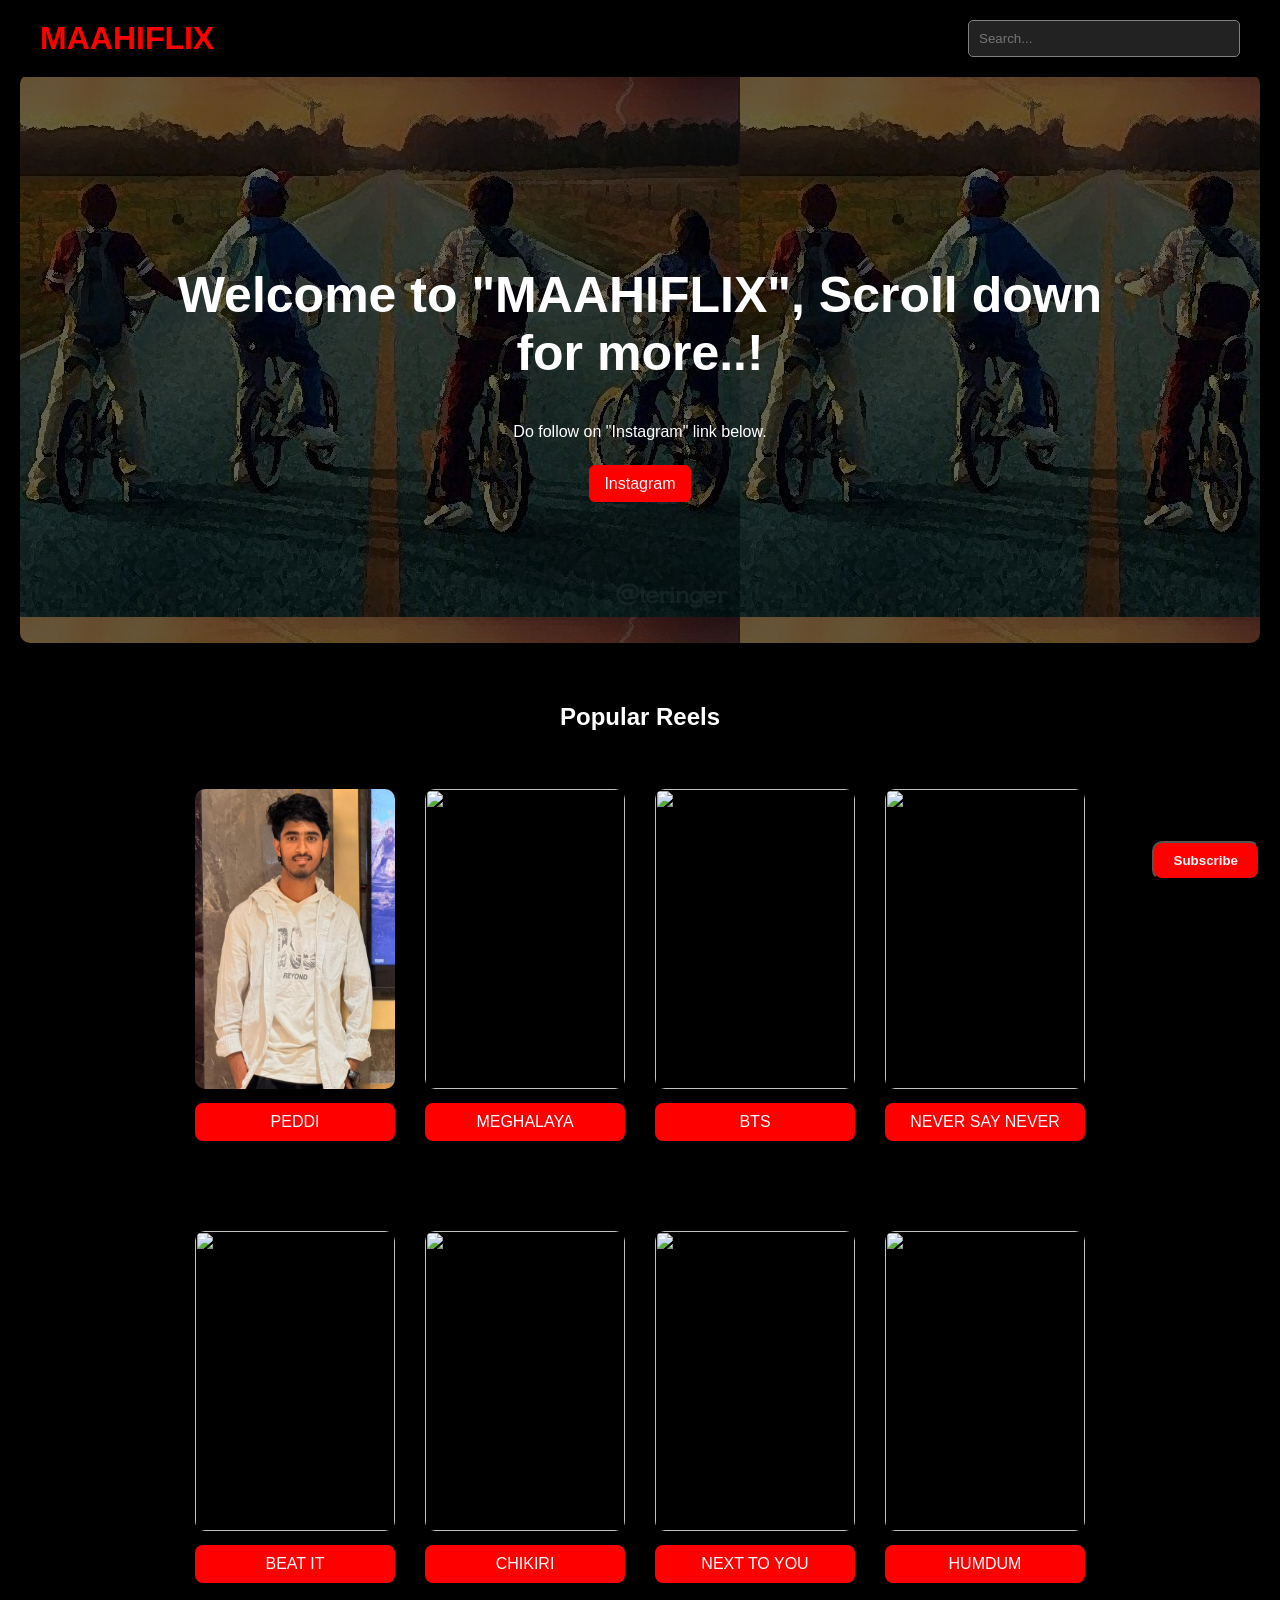
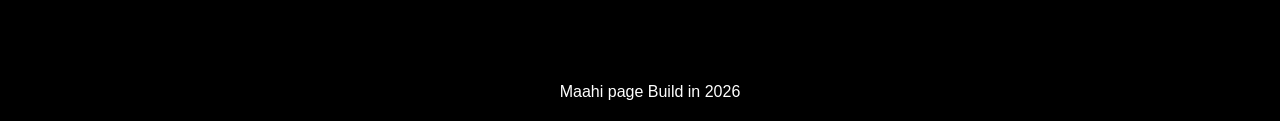
==== index.html @ ffd74074 "Update index.html" ====
<!DOCTYPE html>
<!-- saved from url=(0055)http://127.0.0.1:5500/HTML/codewithherry/Maahiflix.html -->
<html><head><meta http-equiv="Content-Type" content="text/html; charset=UTF-8">
    <title>Maahiflix Clone</title>

</head>

<body>
  <link rel="stylesheet" href="style.css">

   
        <header>
    <h1 class="logo">MAAHIFLIX</h1>

    <input type="text" class="search-bar" placeholder="Search...">
</header>
    <br>
    <br>
    <br>
    

    <section class="hero">
        <h2>Welcome to "MAAHIFLIX", Scroll down for more..!</h2>
        <p>Do follow on "Instagram" link below.</p>
        <br>
        <a href="https://www.instagram.com/_just_maahi_18_?igsh=cjZ6cXA5bGZxYmt2">Instagram</a>
        
    </section>

    <section class="movies">
        <h2>Popular Reels</h2>
    </section>
    <br>

    <div class="movies">

        <div class="poster">
            <img src="maahi img1.jpeg">
            <a class="button" href="https://youtube.com/shorts/MWIY2UWbsQY?si=I16VF3yiIksr1uJ7">PEDDI</a>
        </div>

        <div class="poster">
            <img src="./Maahiflix Clone_files/meg.jpeg">
            <a class="button" href="https://youtube.com/shorts/VpEgujZqA54?si=WjXVanFXf29eTzU4">MEGHALAYA</a>
        </div>

        <div class="poster">
            <img src="./Maahiflix Clone_files/bts.jpeg">
            <a class="button" href="https://youtube.com/shorts/w6voarQ_OA4?si=nF2gyDTTcfPA8ItJ">BTS</a>
        </div>

        <div class="poster">
            <img src="./Maahiflix Clone_files/never.jpeg">
            <a class="button" href="https://youtube.com/shorts/Gx3rv08cJI4?si=7sINIosjnf2MmqcY">NEVER SAY NEVER</a>
        </div>

    </div>


<br>
<br>
<br>
<br>
<br>



    <div class="movies">

        <div class="poster">
            <img src="./Maahiflix Clone_files/Beat it.jpeg">
            <a class="button" href="https://youtube.com/shorts/J0dTF4i-40I?si=UJplT0nKMOeGjA_E">BEAT IT</a>
        </div>

        <div class="poster">
            <img src="./Maahiflix Clone_files/Chikiri.jpeg">
            <a class="button" href="https://youtube.com/shorts/k_ZTcE4MEac?si=inO27ZKJ2iyz0i06">CHIKIRI</a>
        </div>

        <div class="poster">
            <img src="./Maahiflix Clone_files/foggy2.jpeg">
            <a class="button" href="https://youtube.com/shorts/_gswIXeSfIc?si=vBT4kzXUfwfu1uIm">NEXT TO YOU</a>
        </div>

        <div class="poster">
            <img src="./Maahiflix Clone_files/foggy1.jpeg">
            <a class="button" href="https://youtube.com/shorts/on-m7FxXfk8?si=cOUUCtOedN4TR5DD">HUMDUM</a>
           
        </div>

    </div>

    
      <button>
         <b> <a style="color: aliceblue;
          text-decoration: none;" href="http://127.0.0.1:5500/HTML/codewithherry/www.youtube.com/@justmaahi18">Subscribe</a>
          </b>
       </button>
            
     


    <footer>Maahi page Build in 2026</footer>

       

<!-- Code injected by live-server -->
<script>
	// <![CDATA[  <-- For SVG support
	if ('WebSocket' in window) {
		(function () {
			function refreshCSS() {
				var sheets = [].slice.call(document.getElementsByTagName("link"));
				var head = document.getElementsByTagName("head")[0];
				for (var i = 0; i < sheets.length; ++i) {
					var elem = sheets[i];
					var parent = elem.parentElement || head;
					parent.removeChild(elem);
					var rel = elem.rel;
					if (elem.href && typeof rel != "string" || rel.length == 0 || rel.toLowerCase() == "stylesheet") {
						var url = elem.href.replace(/(&|\?)_cacheOverride=\d+/, '');
						elem.href = url + (url.indexOf('?') >= 0 ? '&' : '?') + '_cacheOverride=' + (new Date().valueOf());
					}
					parent.appendChild(elem);
				}
			}
			var protocol = window.location.protocol === 'http:' ? 'ws://' : 'wss://';
			var address = protocol + window.location.host + window.location.pathname + '/ws';
			var socket = new WebSocket(address);
			socket.onmessage = function (msg) {
				if (msg.data == 'reload') window.location.reload();
				else if (msg.data == 'refreshcss') refreshCSS();
			};
			if (sessionStorage && !sessionStorage.getItem('IsThisFirstTime_Log_From_LiveServer')) {
				console.log('Live reload enabled.');
				sessionStorage.setItem('IsThisFirstTime_Log_From_LiveServer', true);
			}
		})();
	}
	else {
		console.error('Upgrade your browser. This Browser is NOT supported WebSocket for Live-Reloading.');
	}
	// ]]>
</script>


</body></html>
---- style.css ----
body {
    margin: 0;
    background-color: black;
    color: white;
    font-family: Arial, sans-serif;
    background-image: url("");

}

header {
    display: flexbox;
    text-align: right;
    align-items: center;
    padding: 50px 30px;



}



header a {
    color: aliceblue;
    background-color: red;
    padding: 10px 20px;
    border-radius: 5px;
    text-decoration: none;
}


.hero {
    text-align: center;
    padding: 150px 20px;
    background-image: url(background.jpeg);
    padding: 150px;
    margin: 20px;
    border-radius: 10px;
   
    background:
        linear-gradient(rgba(0, 0, 0, 0.6),
            rgba(0, 0, 0, 0.6)),
        url("background.jpeg");


}


.hero h2 {
    font-size: 50px;
}

.hero a {
    color: aliceblue;
    background-color: red;
    padding: 10px 15px;
    border-radius: 6px;
    text-decoration: none;
}

.movie-row {
    display: flex;
    gap: 20px;
    padding: 20px;
    justify-content: center;
}


.movies {
    display: flex;
    justify-content: center;
    gap: 30px;
}

.movies h2 {
    font-family: 'Franklin Gothic Medium', 'Arial Narrow', Arial, sans-serif;
    padding: 50px;
    display: flex;
    gap: 20px;
    padding: 20px;
    justify-content: center;
}


.poster {
    text-align: center;

}

.poster img {
    width: 200px;
    height: 300px;
    border-radius: 10px;
    transition: 0.3s;

}


.button {
    display: block;
    margin-top: 10px;
    background: red;
    color: white;
    text-decoration: none;
    padding: 10px;
    border-radius: 8px;



}


footer {
    text-align: center;
    padding-top: 100px;
    padding-right: 30px;
    padding-bottom: 20px;
    padding-left: 50px;
}

button {
    background-color: red;
    color: white;
    position: fixed;
    bottom: 0;
    right: 0;
    padding: 10px 20px;
    margin: 20px;
    border-radius: 10px;


}


header {
    position: fixed;
    top: 0;
    left: 0;
    width: 100%;

    display: flex;
    justify-content: space-between;
    align-items: center;

    background-color: black;
    padding: 20px 40px;
    z-index: 1000;
}

.logo {
    color: red;
    margin: 0;
}

.search-bar {
    width: 250px;
    padding: 10px;
    margin-right: 80px;

    background-color: #222;
    color: white;
    border: 1px solid gray;
    border-radius: 5px;
}
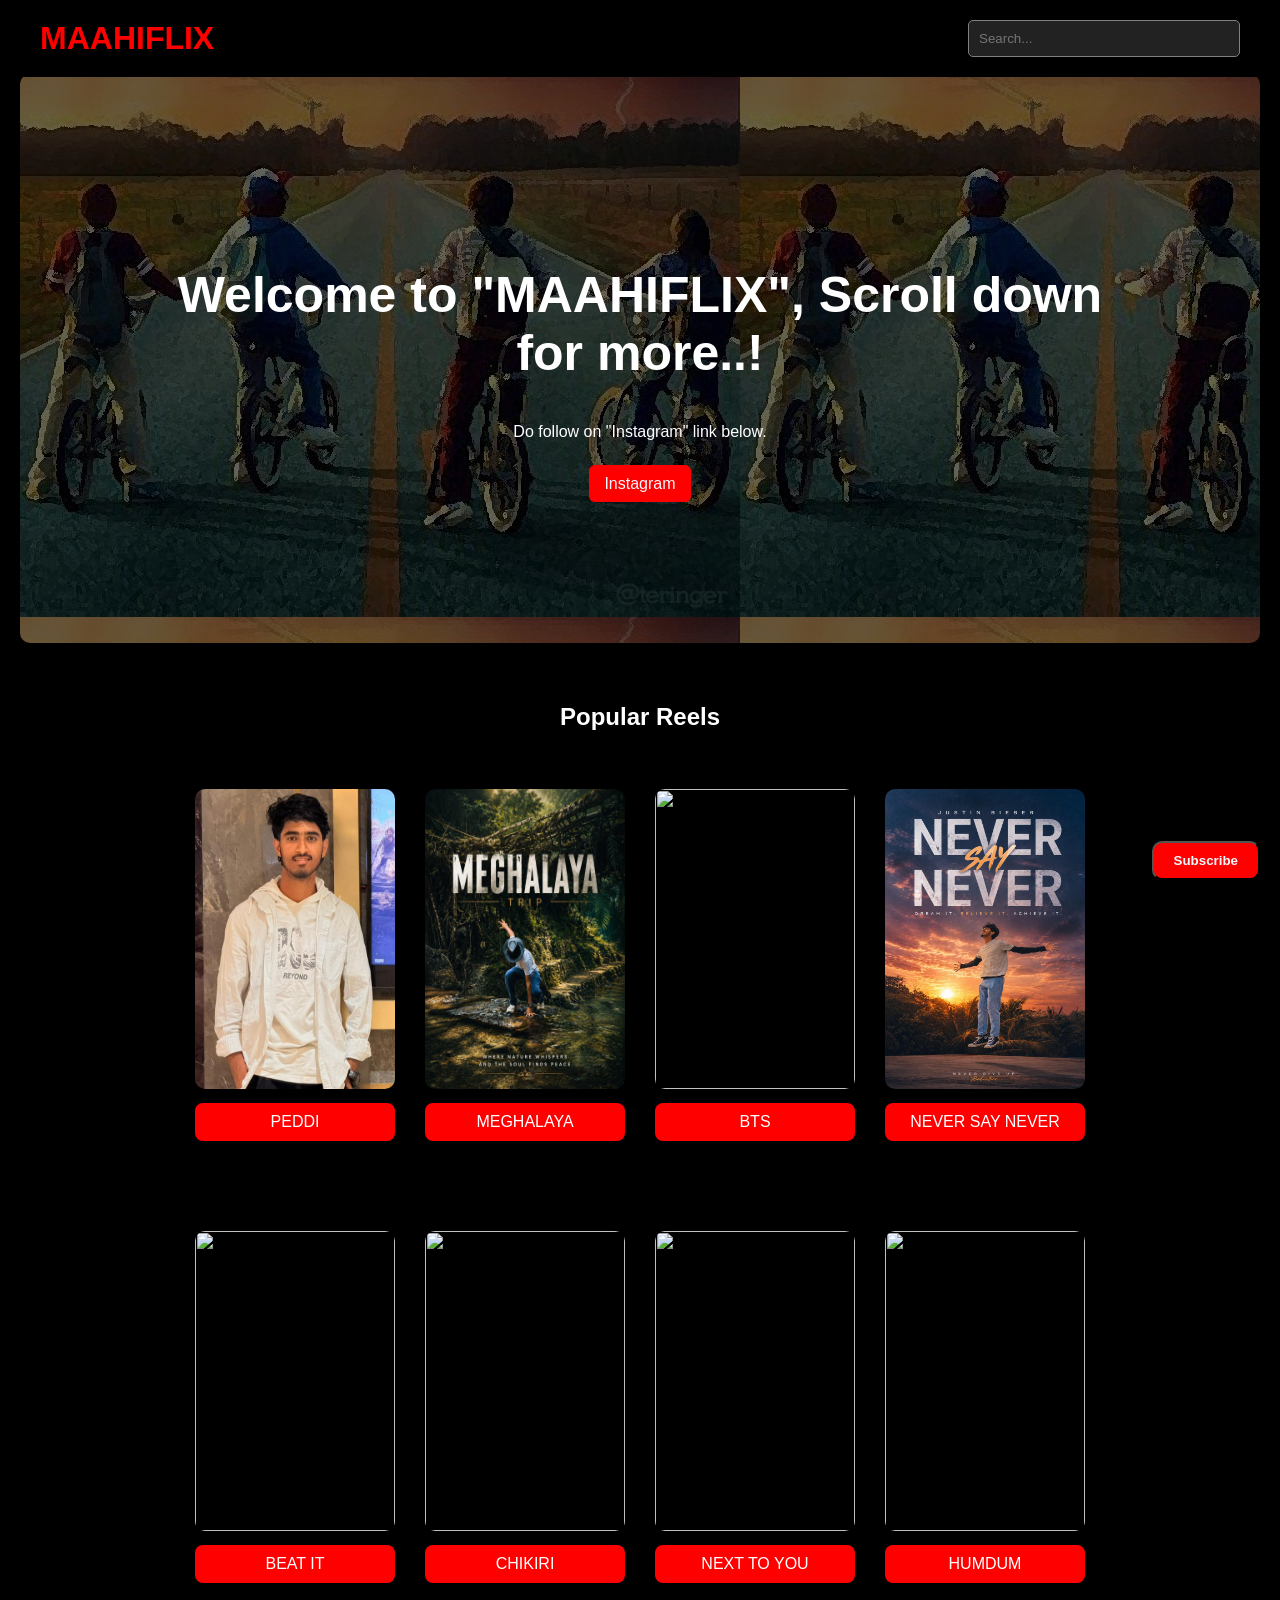
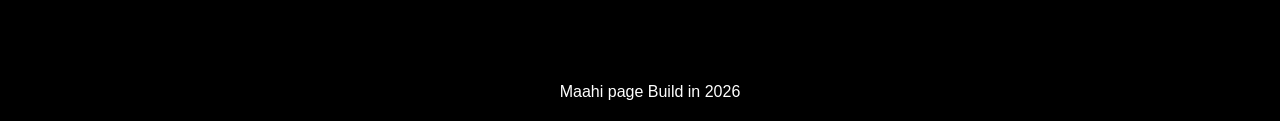
==== commit 3f2c88ed: "Update index.html" ====
--- a/index.html
+++ b/index.html
@@ -40,17 +40,17 @@
         </div>
 
         <div class="poster">
-            <img src="./Maahiflix Clone_files/meg.jpeg">
+            <img src="meg.jpeg">
             <a class="button" href="https://youtube.com/shorts/VpEgujZqA54?si=WjXVanFXf29eTzU4">MEGHALAYA</a>
         </div>
 
         <div class="poster">
-            <img src="./Maahiflix Clone_files/bts.jpeg">
+            <img src=".bts.jpeg">
             <a class="button" href="https://youtube.com/shorts/w6voarQ_OA4?si=nF2gyDTTcfPA8ItJ">BTS</a>
         </div>
 
         <div class="poster">
-            <img src="./Maahiflix Clone_files/never.jpeg">
+            <img src="never.jpeg">
             <a class="button" href="https://youtube.com/shorts/Gx3rv08cJI4?si=7sINIosjnf2MmqcY">NEVER SAY NEVER</a>
         </div>
 
@@ -68,22 +68,22 @@
     <div class="movies">
 
         <div class="poster">
-            <img src="./Maahiflix Clone_files/Beat it.jpeg">
+            <img src=".Beat it.jpeg">
             <a class="button" href="https://youtube.com/shorts/J0dTF4i-40I?si=UJplT0nKMOeGjA_E">BEAT IT</a>
         </div>
 
         <div class="poster">
-            <img src="./Maahiflix Clone_files/Chikiri.jpeg">
+            <img src=".Chikiri.jpeg">
             <a class="button" href="https://youtube.com/shorts/k_ZTcE4MEac?si=inO27ZKJ2iyz0i06">CHIKIRI</a>
         </div>
 
         <div class="poster">
-            <img src="./Maahiflix Clone_files/foggy2.jpeg">
+            <img src=".foggy2.jpeg">
             <a class="button" href="https://youtube.com/shorts/_gswIXeSfIc?si=vBT4kzXUfwfu1uIm">NEXT TO YOU</a>
         </div>
 
         <div class="poster">
-            <img src="./Maahiflix Clone_files/foggy1.jpeg">
+            <img src=".foggy1.jpeg">
             <a class="button" href="https://youtube.com/shorts/on-m7FxXfk8?si=cOUUCtOedN4TR5DD">HUMDUM</a>
            
         </div>
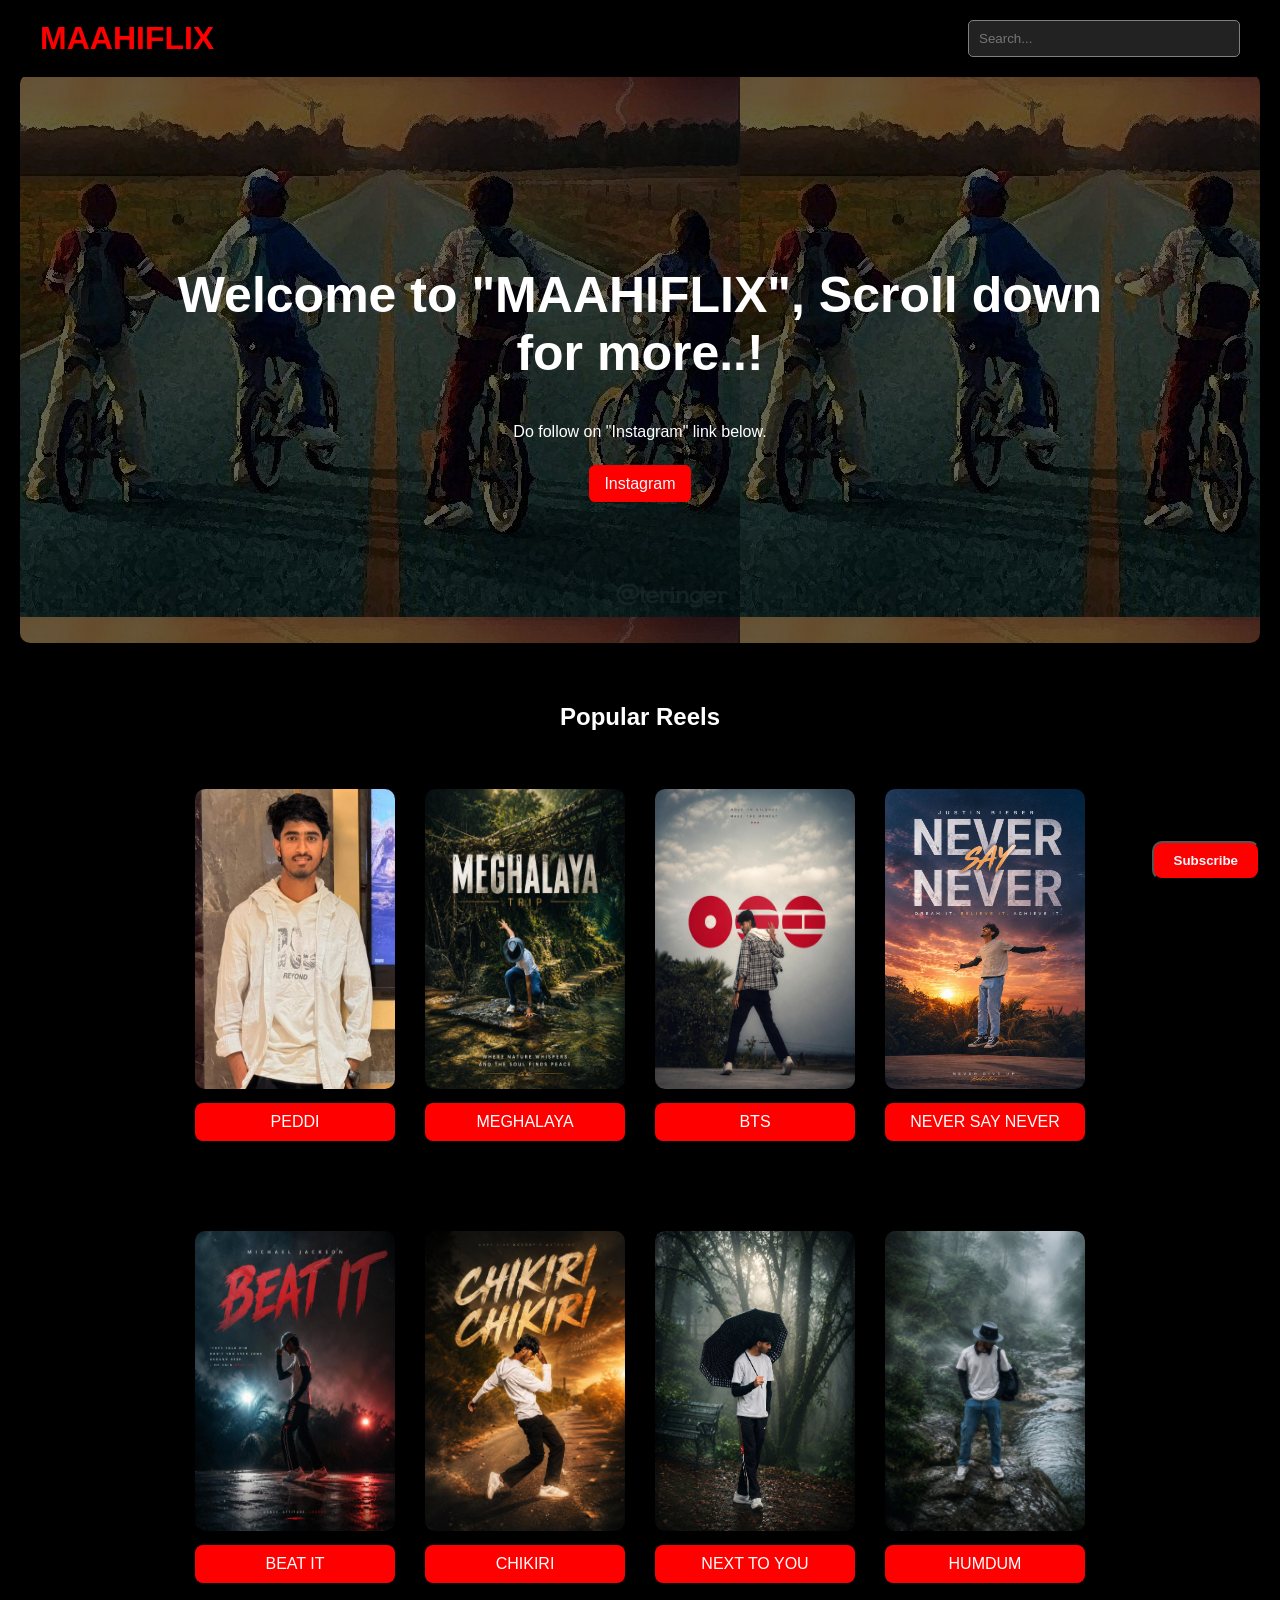
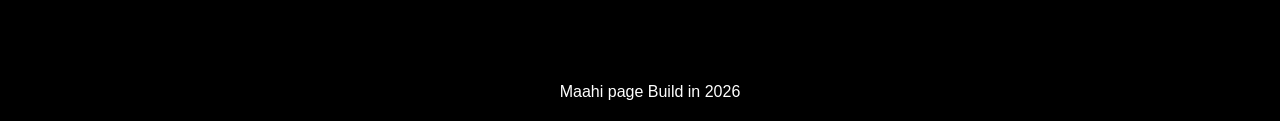
==== commit 096c287a: "Update index.html" ====
--- a/index.html
+++ b/index.html
@@ -45,7 +45,7 @@
         </div>
 
         <div class="poster">
-            <img src=".bts.jpeg">
+            <img src="bts.jpeg">
             <a class="button" href="https://youtube.com/shorts/w6voarQ_OA4?si=nF2gyDTTcfPA8ItJ">BTS</a>
         </div>
 
@@ -68,22 +68,22 @@
     <div class="movies">
 
         <div class="poster">
-            <img src=".Beat it.jpeg">
+            <img src="Beat it.jpeg">
             <a class="button" href="https://youtube.com/shorts/J0dTF4i-40I?si=UJplT0nKMOeGjA_E">BEAT IT</a>
         </div>
 
         <div class="poster">
-            <img src=".Chikiri.jpeg">
+            <img src="Chikiri.jpeg">
             <a class="button" href="https://youtube.com/shorts/k_ZTcE4MEac?si=inO27ZKJ2iyz0i06">CHIKIRI</a>
         </div>
 
         <div class="poster">
-            <img src=".foggy2.jpeg">
+            <img src="foggy2.jpeg">
             <a class="button" href="https://youtube.com/shorts/_gswIXeSfIc?si=vBT4kzXUfwfu1uIm">NEXT TO YOU</a>
         </div>
 
         <div class="poster">
-            <img src=".foggy1.jpeg">
+            <img src="foggy1.jpeg">
             <a class="button" href="https://youtube.com/shorts/on-m7FxXfk8?si=cOUUCtOedN4TR5DD">HUMDUM</a>
            
         </div>
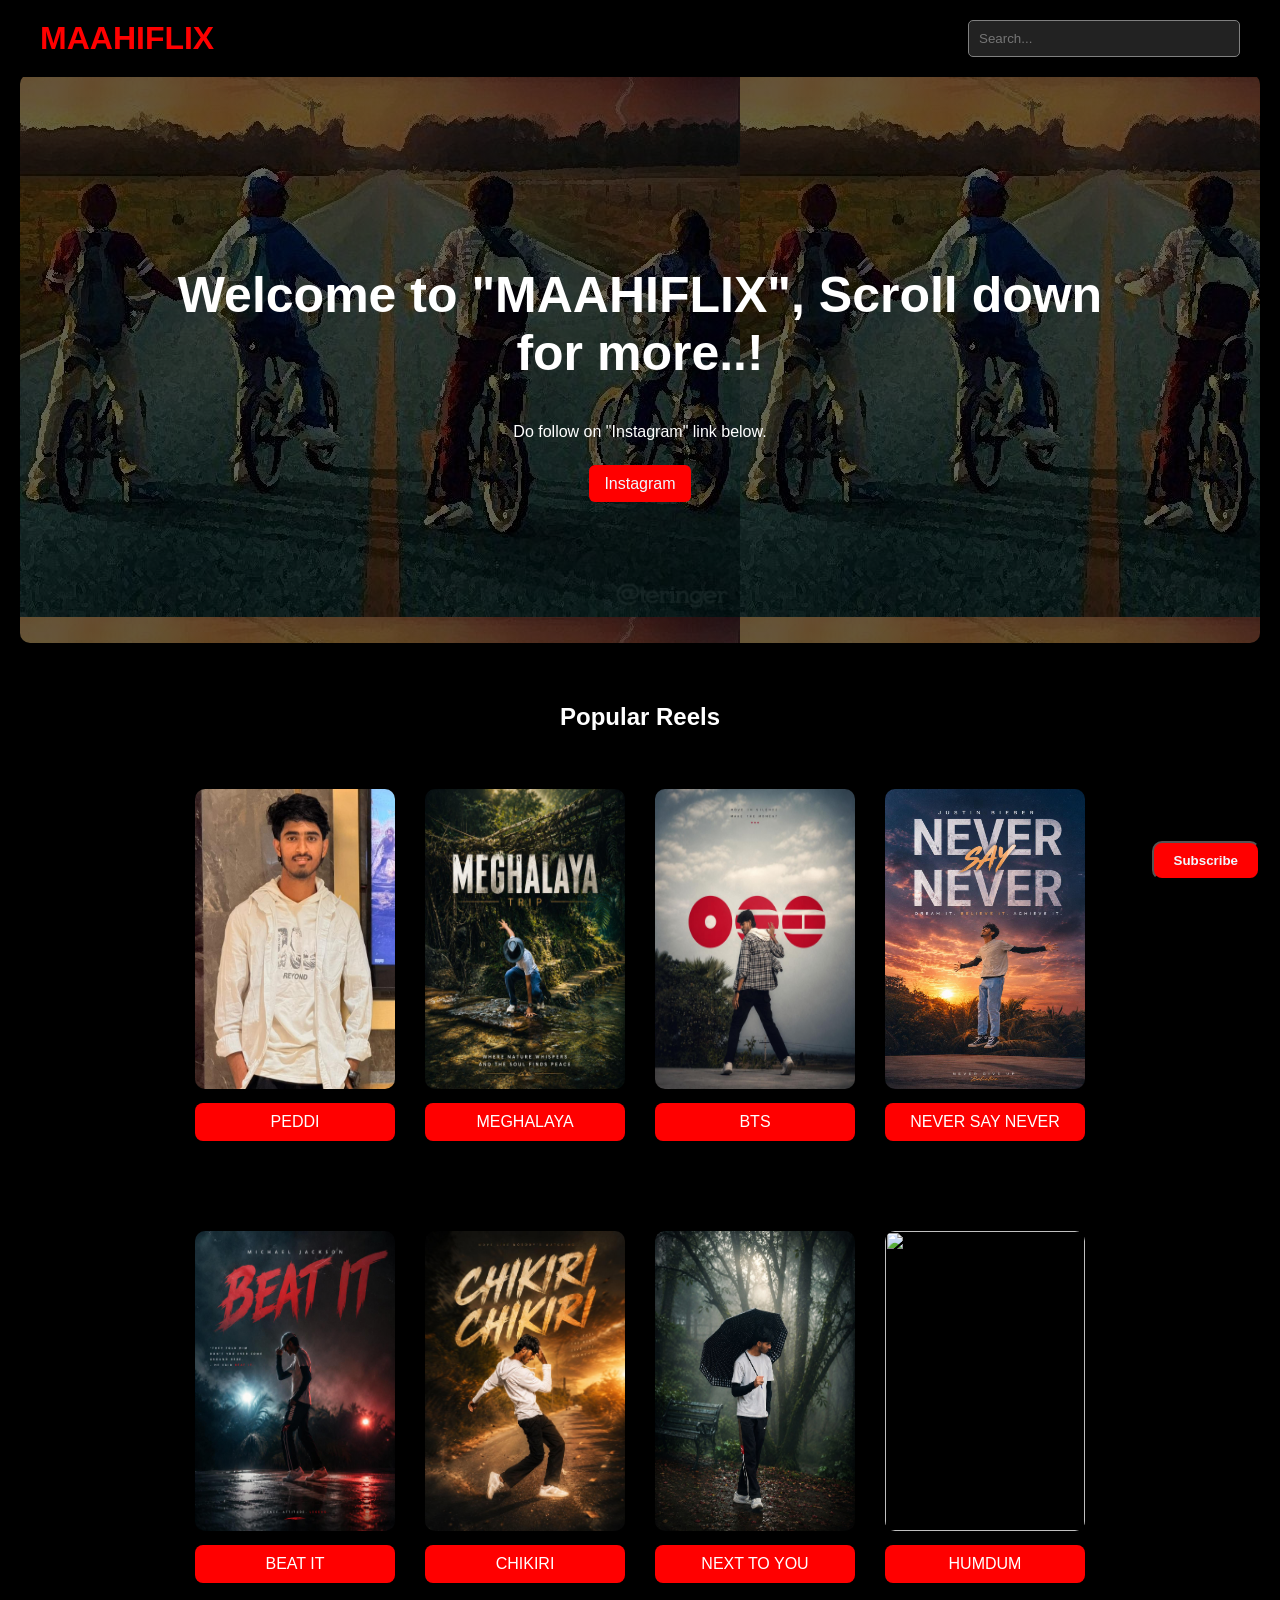
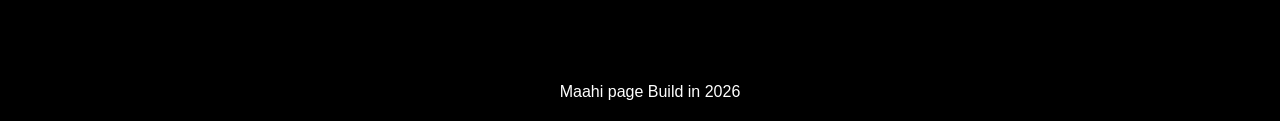
==== commit 50a0d707: "Update index.html" ====
--- a/index.html
+++ b/index.html
@@ -83,7 +83,7 @@
         </div>
 
         <div class="poster">
-            <img src="foggy1.jpeg">
+            <img src="./Maahiflix Clone_file/foggy1.jpeg">
             <a class="button" href="https://youtube.com/shorts/on-m7FxXfk8?si=cOUUCtOedN4TR5DD">HUMDUM</a>
            
         </div>
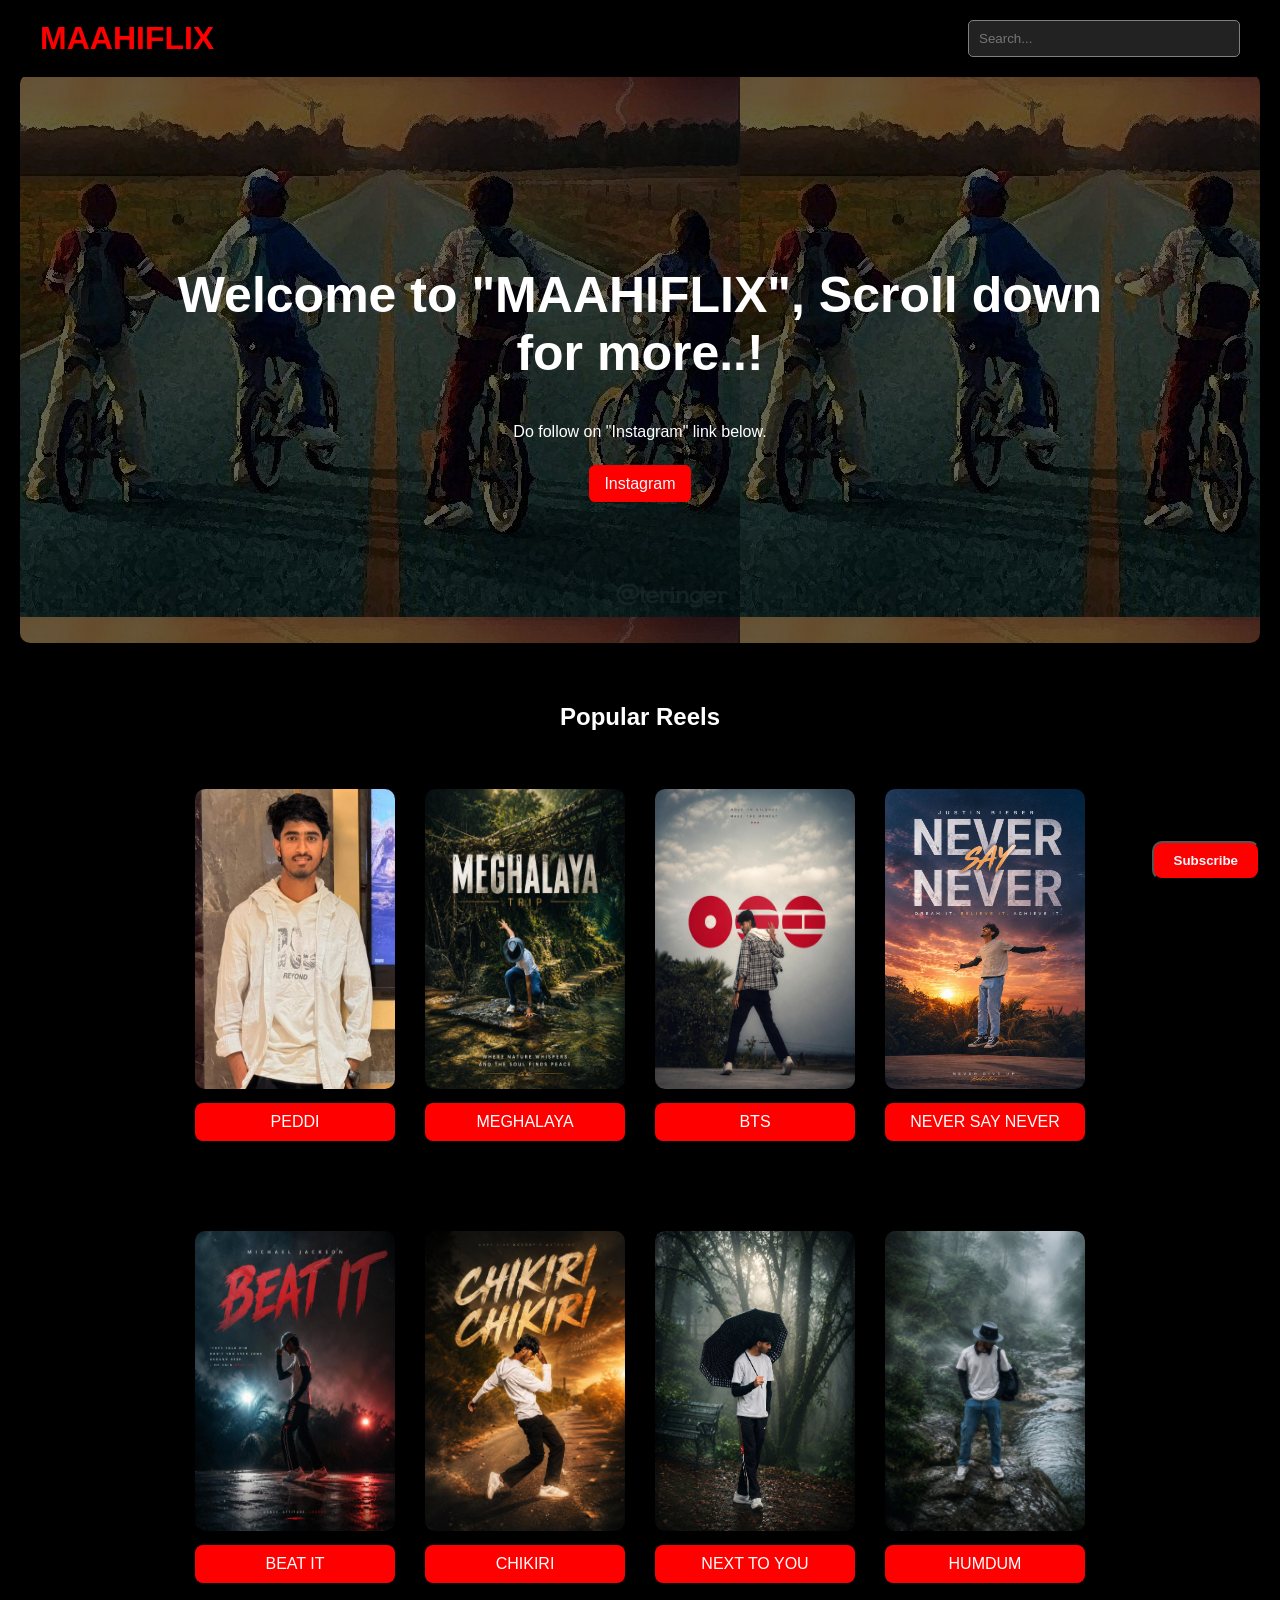
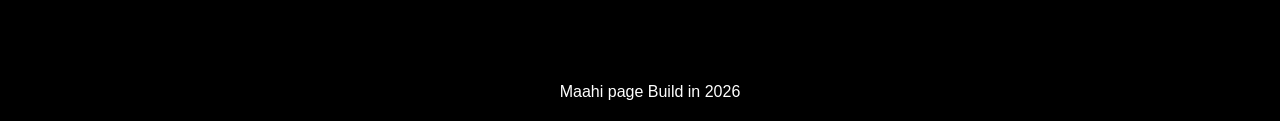
==== commit fdd96cb4: "Update index.html" ====
--- a/index.html
+++ b/index.html
@@ -83,7 +83,7 @@
         </div>
 
         <div class="poster">
-            <img src="./Maahiflix Clone_file/foggy1.jpeg">
+            <img src="foggy1.jpeg">
             <a class="button" href="https://youtube.com/shorts/on-m7FxXfk8?si=cOUUCtOedN4TR5DD">HUMDUM</a>
            
         </div>
@@ -93,7 +93,7 @@
     
       <button>
          <b> <a style="color: aliceblue;
-          text-decoration: none;" href="http://127.0.0.1:5500/HTML/codewithherry/www.youtube.com/@justmaahi18">Subscribe</a>
+          text-decoration: none;" href="https://www.youtube.com/@justmaahi18">Subscribe</a>
           </b>
        </button>
             
